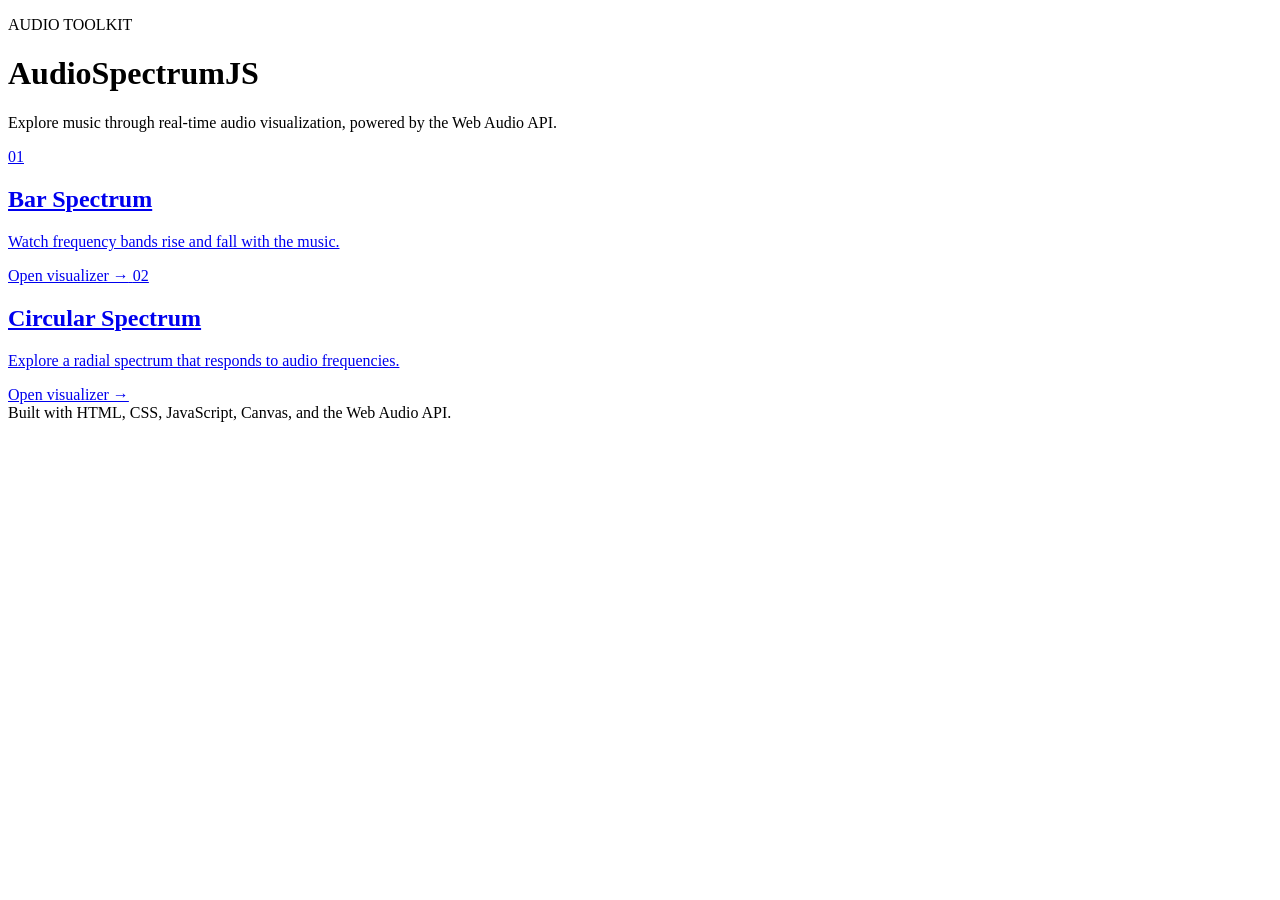
==== index.html @ 347a5269 "refactor: redesign visualizer landing page" ====
<!doctype html>
<html lang="en">
  <head>
    <meta charset="utf-8" />
    <meta name="viewport" content="width=device-width, initial-scale=1" />
    <meta name="description" content="Browser-based audio spectrum visualizers built with the Web Audio API and Canvas." />
    <title>AudioSpectrumJS</title>
    <link rel="stylesheet" href="./home.css" />
  </head>
  <body>
    <main class="home">
      <header class="home__header">
        <p class="home__eyebrow">AUDIO TOOLKIT</p>
        <h1>AudioSpectrumJS</h1>
        <p class="home__description">Explore music through real-time audio visualization, powered by the Web Audio API.</p>
      </header>

      <section class="visualizer-grid" aria-label="Choose a visualizer">
        <a class="visualizer-card" href="./bar-visualizer.html">
          <span class="visualizer-card__number">01</span>
          <h2>Bar Spectrum</h2>
          <p>Watch frequency bands rise and fall with the music.</p>
          <span class="visualizer-card__action">Open visualizer →</span>
        </a>
        <a class="visualizer-card" href="./circular-visualizer.html">
          <span class="visualizer-card__number">02</span>
          <h2>Circular Spectrum</h2>
          <p>Explore a radial spectrum that responds to audio frequencies.</p>
          <span class="visualizer-card__action">Open visualizer →</span>
        </a>
      </section>

      <footer class="home__footer">Built with HTML, CSS, JavaScript, Canvas, and the Web Audio API.</footer>
    </main>
  </body>
</html>
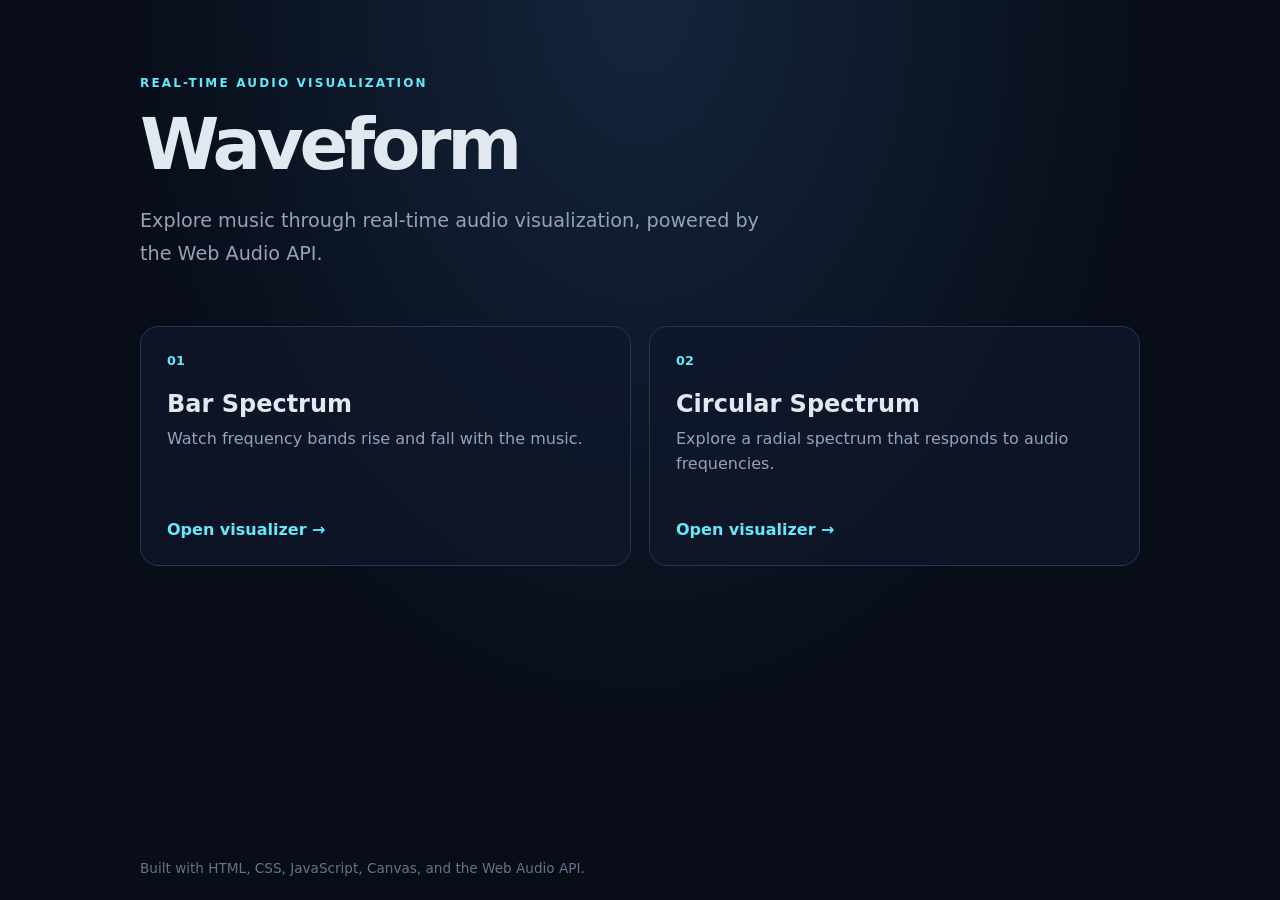
==== commit f4245c2f: "feat: update Waveform landing page branding" ====
--- a/index.html
+++ b/index.html
@@ -3,15 +3,16 @@
   <head>
     <meta charset="utf-8" />
     <meta name="viewport" content="width=device-width, initial-scale=1" />
-    <meta name="description" content="Browser-based audio spectrum visualizers built with the Web Audio API and Canvas." />
-    <title>AudioSpectrumJS</title>
+    <meta name="description" content="Waveform is a lightweight audio visualizer with real-time bar and circular spectrum displays, built with the Web Audio API." />
+    <meta name="theme-color" content="#080d18" />
+    <title>Waveform — Audio Visualizer</title>
     <link rel="stylesheet" href="./home.css" />
   </head>
   <body>
     <main class="home">
       <header class="home__header">
-        <p class="home__eyebrow">AUDIO TOOLKIT</p>
-        <h1>AudioSpectrumJS</h1>
+        <p class="home__eyebrow">REAL-TIME AUDIO VISUALIZATION</p>
+        <h1>Waveform</h1>
         <p class="home__description">Explore music through real-time audio visualization, powered by the Web Audio API.</p>
       </header>
 
--- a/home.css
+++ b/home.css
@@ -0,0 +1,71 @@
+:root {
+  color-scheme: dark;
+  font-family: Inter, ui-sans-serif, system-ui, -apple-system, BlinkMacSystemFont, "Segoe UI", sans-serif;
+  color: #e2e8f0;
+  background: #080d18;
+  font-synthesis: none;
+  text-rendering: optimizeLegibility;
+  -webkit-font-smoothing: antialiased;
+  -moz-osx-font-smoothing: grayscale;
+}
+
+* { box-sizing: border-box; }
+
+body {
+  min-width: 320px;
+  min-height: 100vh;
+  margin: 0;
+  background: radial-gradient(ellipse at top, #14253d 0, #080d18 58%);
+}
+
+.home {
+  width: min(100% - 32px, 1000px);
+  min-height: 100vh;
+  margin-inline: auto;
+  display: flex;
+  flex-direction: column;
+  justify-content: center;
+  padding-block: 64px 24px;
+}
+
+.home__header { max-width: 720px; margin-bottom: 36px; }
+.home__eyebrow { color: #67e8f9; font-size: .75rem; font-weight: 700; letter-spacing: .18em; }
+.home__header h1 { margin: 12px 0; font-size: clamp(2.5rem, 8vw, 4.5rem); letter-spacing: -.06em; }
+.home__description { max-width: 620px; color: #94a3b8; font-size: clamp(1rem, 2vw, 1.2rem); line-height: 1.7; }
+
+.visualizer-grid {
+  display: grid;
+  grid-template-columns: repeat(2, minmax(0, 1fr));
+  gap: 18px;
+}
+
+.visualizer-card {
+  display: flex;
+  min-height: 240px;
+  flex-direction: column;
+  align-items: flex-start;
+  border: 1px solid #26364e;
+  border-radius: 18px;
+  padding: 26px;
+  background: rgb(15 23 42 / 75%);
+  color: inherit;
+  text-decoration: none;
+  transition: border-color 160ms ease, transform 160ms ease, background 160ms ease;
+}
+
+.visualizer-card:hover { transform: translateY(-3px); border-color: #22d3ee; background: #111e32; }
+.visualizer-card:focus-visible { outline: 3px solid #67e8f9; outline-offset: 4px; }
+.visualizer-card__number { color: #67e8f9; font-size: .8rem; font-weight: 700; }
+.visualizer-card h2 { margin: 22px 0 8px; font-size: 1.5rem; }
+.visualizer-card p { margin: 0; color: #94a3b8; line-height: 1.6; }
+.visualizer-card__action { margin-top: auto; padding-top: 24px; color: #67e8f9; font-weight: 600; }
+.home__footer { margin-top: auto; padding-top: 64px; color: #64748b; font-size: .85rem; }
+
+@media (max-width: 640px) {
+  .visualizer-grid { grid-template-columns: 1fr; }
+  .visualizer-card { min-height: 210px; }
+}
+
+@media (prefers-reduced-motion: reduce) {
+  *, *::before, *::after { scroll-behavior: auto !important; transition-duration: .01ms !important; }
+}
